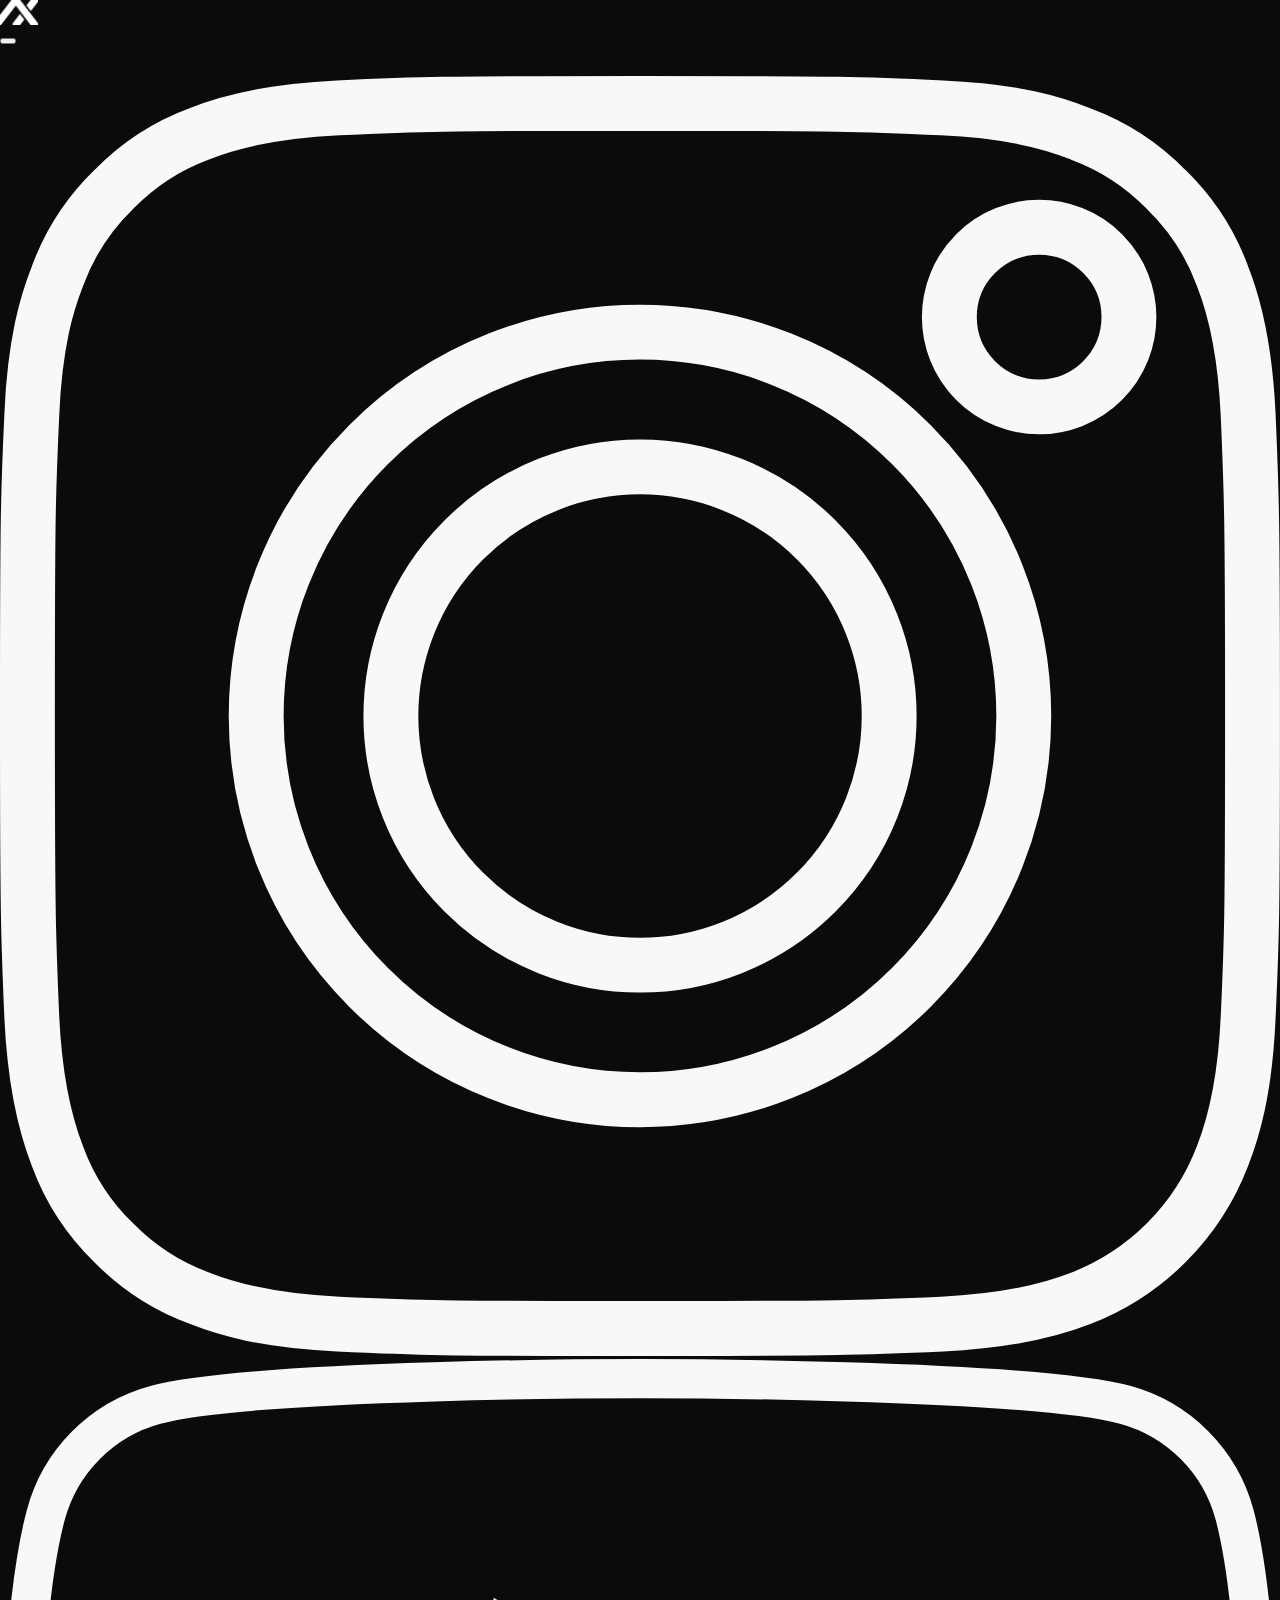
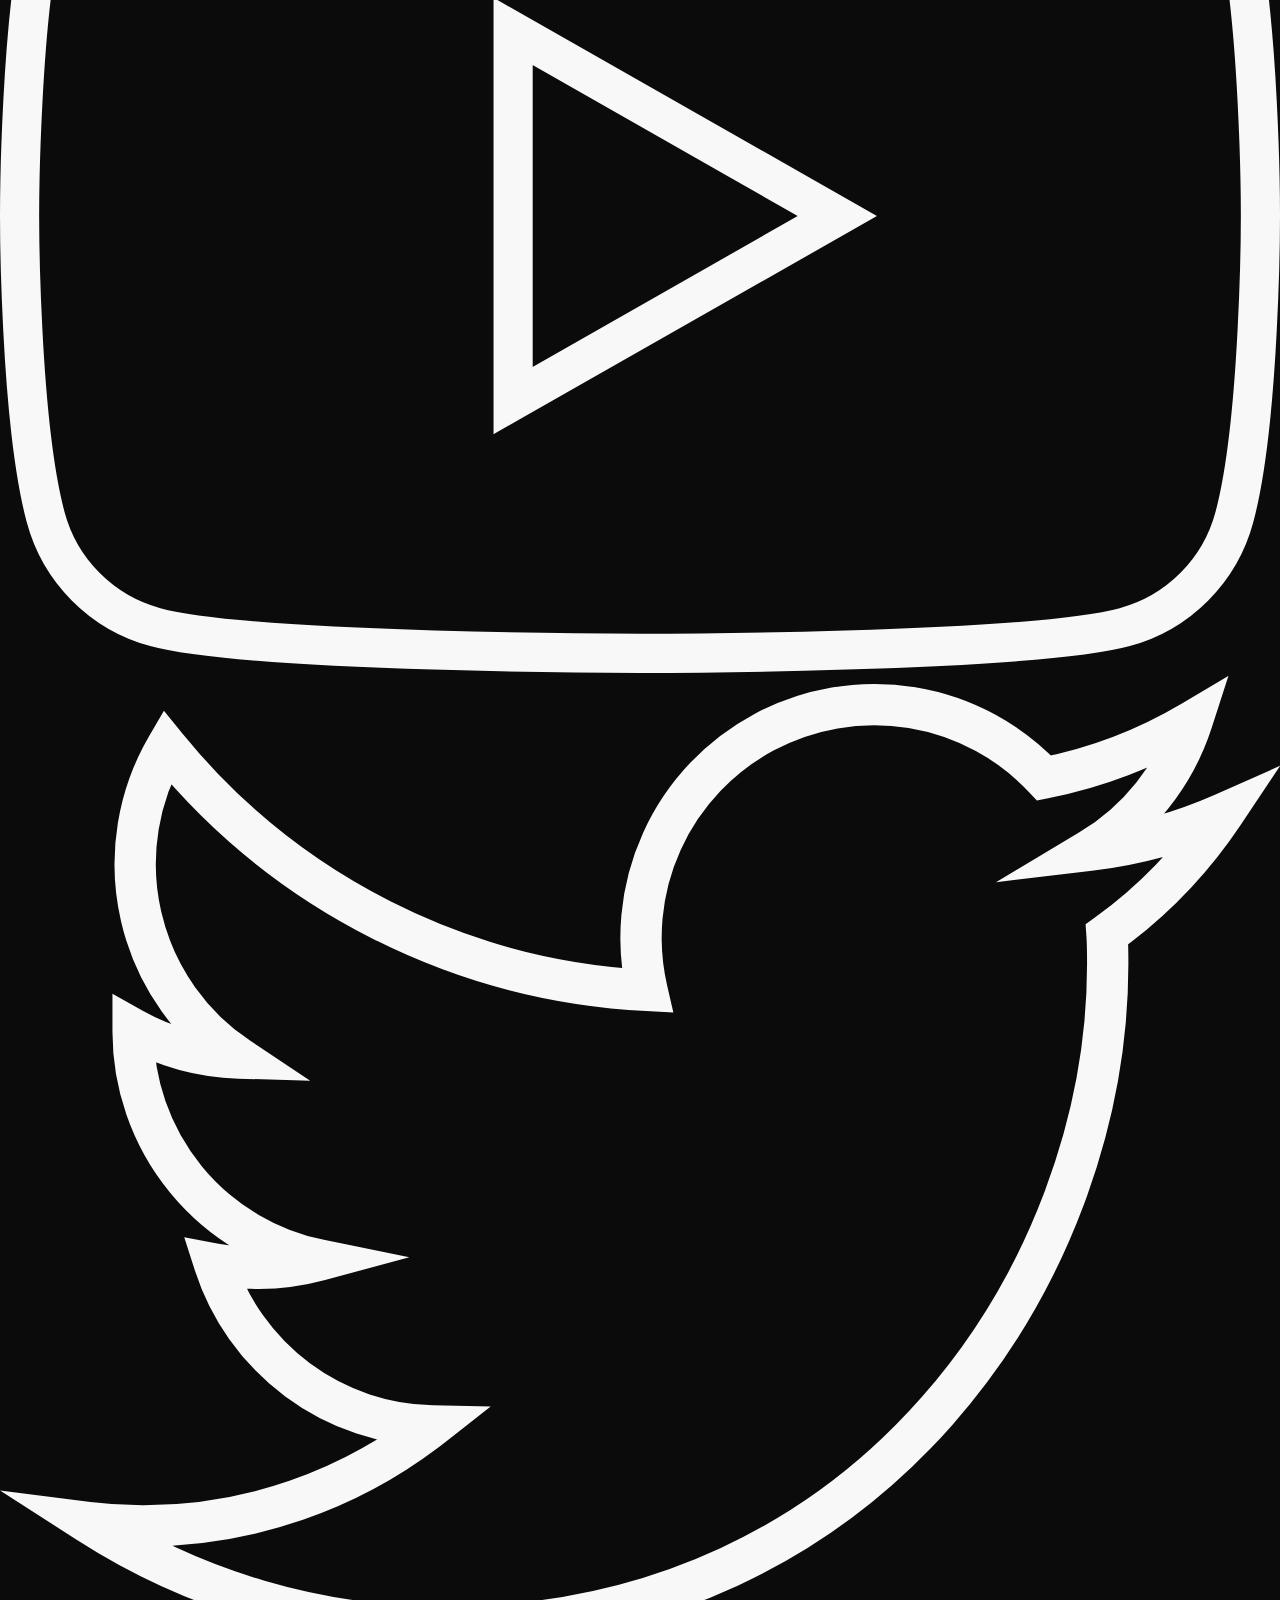
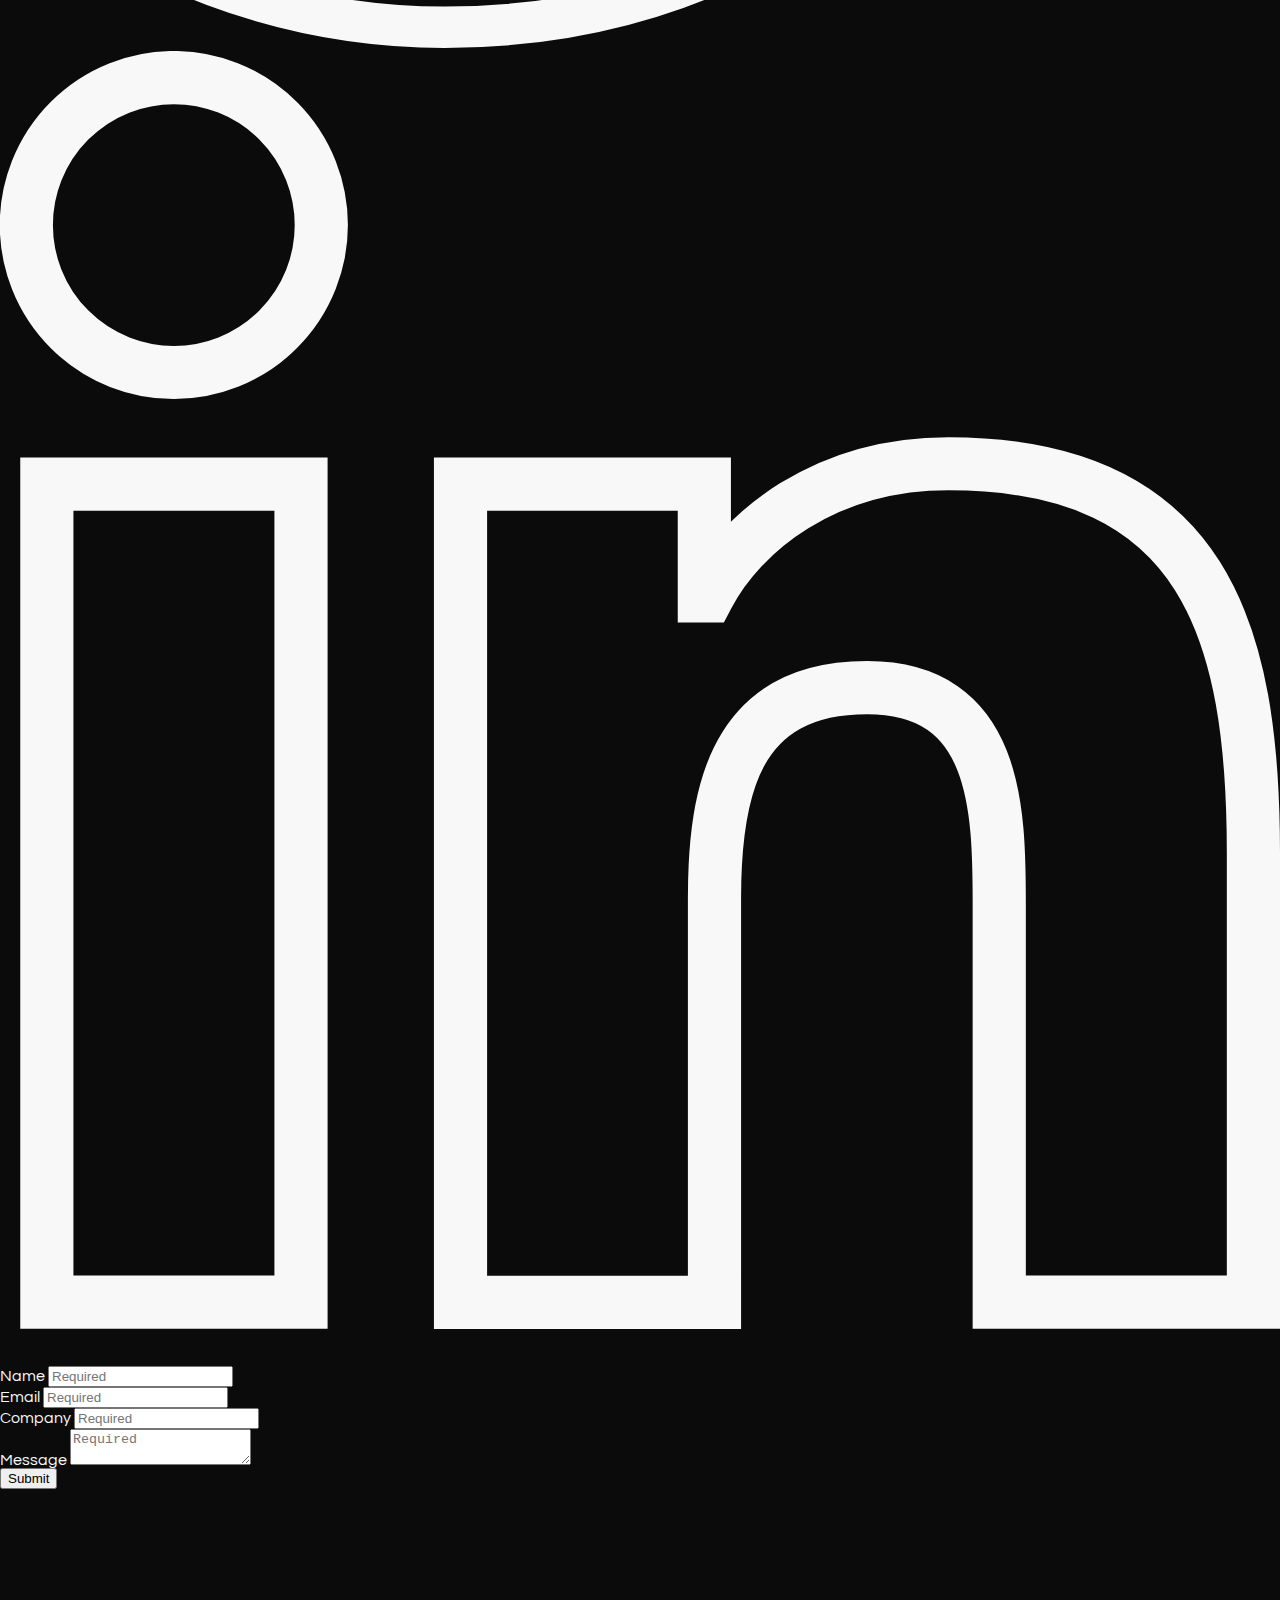
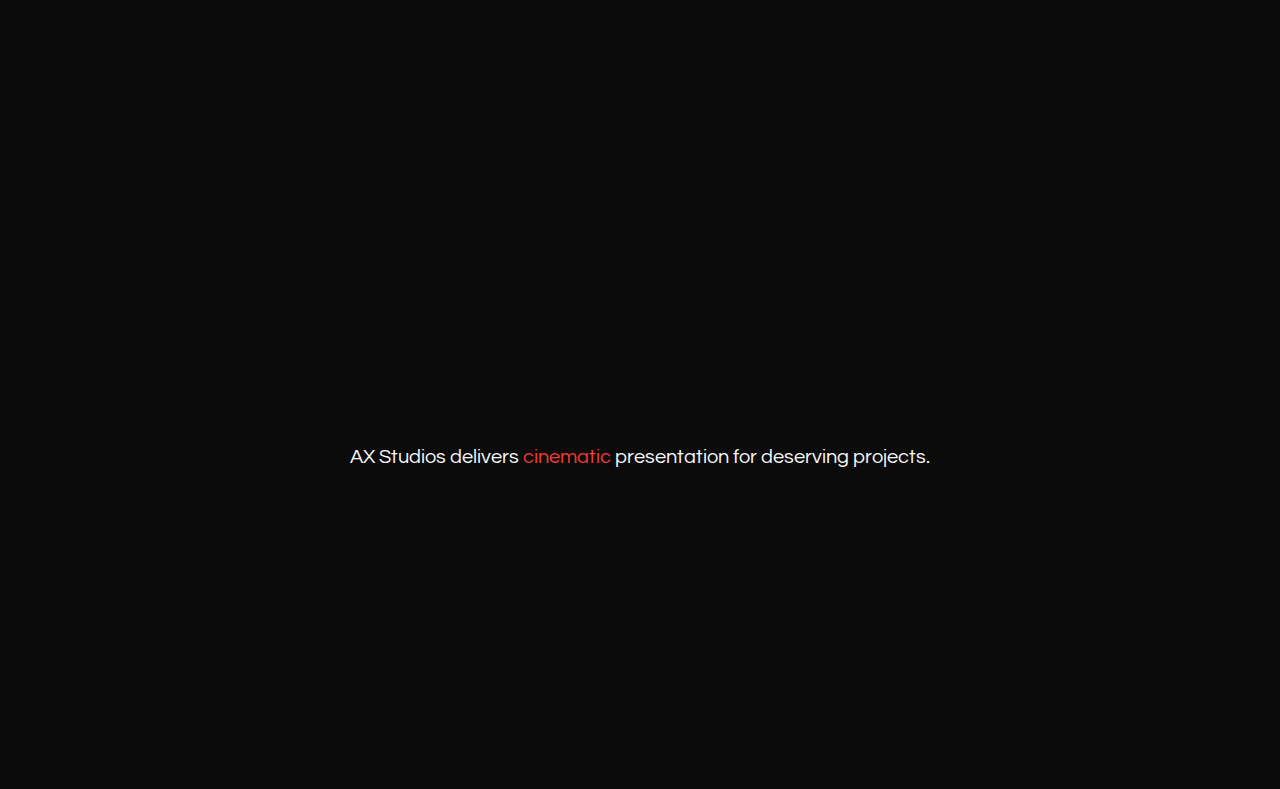
==== AX_Studios/index.html @ 4e6abfd7 "Linkedin Link" ====
<!DOCTYPE html>
<html>
	<head>
		<title>AX - AdditiveX</title>
		<link rel="shortcut icon" href="../Images/favicon.ico" type="image/x-icon"/>
		<meta name="viewport" content="width=device-width, initial-scale=1">
		<link rel="stylesheet" type="text/css" href="../css/Studios style.css">
		<link rel="stylesheet" type="text/css" href="../css/main.css">
		<link rel="stylesheet" type="text/css" href="../css/scale.css">
		<link rel="stylesheet" type="text/css" href="../css/animations.css">
  		<script src="//code.jquery.com/jquery-3.2.1.js"></script>
		<script type="text/javascript">
			location.hash = '#groundzero'
		</script>
	</head>
	<body>
		<div class="mobile">
			<nav>
				<div class="mobile-logo"><a href="../"><img height="25px" width="auto" src="../Images/logo.png" alt="#"></a></div>
				<div class="menu-icon">
					<button class="hamburger hamburger--collapse" type="button">
						<span class="hamburger-box">
							<span class="hamburger-inner"></span>
						</span>
					</button>
				</div>
				<div class="menu">
					<ul>
						<li><div class="gravity-menu"><a href="../Gravity/">Gravity</a></div></li>
						<li><div class="projects-menu"><a href="../projects/">projects</a></div></li>
						<li><div class="Services-menu"><a href="../Services/">Services</a></div></li>
						<li><div class="education-menu"><a href="../Education/">Education</a></div></li>
						<li><div class="contact-menu"><a href="#top">Contact</a></div></li>
						<li><div class="ax-studios"><a href="#groundzero"><img height="15px" width="auto" src="../Images/AX Studios.png" alt="#"></a></div></li>
					</ul>
				</div>
			</nav>
		</div>
		<div class="desktop">
			<nav>
				<div class="menu">
					<ul>
						<li><div class="logo"><a href="../"><img height="15px" width="auto" src="../Images/logo.png" alt="#"></a></div></li>
						<li><a href="#top">Contact</a></li>
						<li><div class="ax-studios location"><a href="#groundzero"><img height="15px" width="auto" src="../Images/AX Studios.png" alt="#"></a></div></li>
					</ul>
				</div>
			</nav>
		</div>
		<div id="social" class="social">
			<div class="social-container">
				<div class="social-link">
					<a href="https://www.instagram.com/additive.x/"><img src="../Images/Insta.svg" alt="#"></a>
				</div>
				<div class="social-link">
					<a href="https://www.youtube.com/channel/UCgF3Up2t3LqWlR_e1DWONrA?view_as=subscriber&fbclid=IwAR1OYBvn3-Tm0DUTa-1L0YaFqz-ThMlJlIUW2YGVnzphUGaOuWrTm1dJX2g"><img src="../Images/Youtube.svg" alt="#"></a>
				</div>
				<div class="social-link">
					<a href="https://twitter.com/additive_x"><img src="../Images/Twitter.svg" alt="#"></a>
				</div>
				<div class="social-link">
					<a href="https://www.linkedin.com/company/additiveexperimental"><img src="../Images/Linkedin.svg" alt="#"></a>
				</div>
			</div>
		</div>
		<div class="contact-form-title">
			<h1>Contact</h1>
		</div>
		<div class="contact-form-container">
			<div class="contact-form">
				<form id="ajax-contact" method="post" action="../php/mailer.php">
					<div class="field">
						<label for="name">Name</label>
						<input type="text" id="name" name="name" required placeholder="Required">
					</div>

					<div class="field">
						<label for="email">Email</label>
						<input type="email" id="email" name="email" required placeholder="Required">
					</div>

					<div class="field">
						<label for="company">Company</label>
						<input id="company" name="company" required placeholder="Required">
					</div>

					<div class="field">
						<label for="message">Message</label>
						<textarea id="message" name="message" required placeholder="Required"></textarea>
					</div>
					<div id="form-messages"></div>
					<div class="submit">
						<button class="btn-submit" type="submit" name="submit">Submit</button>
					</div>
				</form>
			</div>
		</div>
		<div class="groundzero" id="groundzero" href="#groundzero">
			<div class="inner">
				<div class="content">
					<div class="tagline-mobile">
						<p>AX Studios delivers<em>&nbsp;cinematic&nbsp;</em>presentation for deserving projects.</p>
					</div>
					<div class="mask">
						<div class="tagline">
							<h2>AX Studios delivers</h2>
							<div class="slot-txt">
								<h2>inspiring</h2>
								<h2>cinematic</h2>
								<h2>engaging</h2>
								<h2>creative</h2>
								<h2>profound</h2>
								<h2>inspiring</h2>
								<h2>cinematic</h2>
								<h2>engaging</h2>
							</div>
							<h2>presentation for deserving projects.</h2>
						</div>
					</div>
				</div>
				<div class="title">
					<h1>AX Studios is inbound.</h1>
				</div>
				<div class="sub-title">
					<h2>For now, enjoy our YouTube Channel:</h2>
				</div>
				<div class="youtube-link">
					<a href="https://www.youtube.com/channel/UCgF3Up2t3LqWlR_e1DWONrA?view_as=subscriber&fbclid=IwAR1OYBvn3-Tm0DUTa-1L0YaFqz-ThMlJlIUW2YGVnzphUGaOuWrTm1dJX2g"><img src="../Images/Youtube.svg" alt="#"></a>
				</div>	
			</div>
		</div>
		<script src="../js/main.js"></script>
		<script src="../js/app-studios.js"></script>
	</body>
</html>
---- css/Studios style.css ----
nav ul {
	transform: translateX(-55px);
}
/*Contact Form*/
.contact-form input:focus {
	color: #F43C34;
	border: none;
	border-bottom: 2px solid #F43C34;
}
.contact-form textarea:focus {
	color: #F43C34;
	border: none;
	border-bottom: 2px solid #F43C34;
}
.btn-submit:hover {
	border: solid #F43C34 2px;
	background: #F43C34;
}

/* Tagline */
.content {
	max-width: none;
	margin: 0 auto;
	text-align: center;
}
.content h2 {
	cursor: default;
	font-weight: 400;
}
.tagline-mobile {
	display: none;
}
.tagline-mobile p {
	font-size: 20px;
	font-weight: 300;
}
em {
	color: #F43C34;
	font-style: normal;
}
.tagline {
	display: inline-flex;
	z-index: 0;
}
.tagline h2 {
	font-size: 30px;
	z-index: 0;
}
.slot-txt {
	margin: 0px 15px;
	display: block;
	text-align: center;
	animation-name: slot;
	animation-duration: 15s;
	animation-iteration-count: infinite;
}
.slot-txt h2 {
	color: #F43C34;
	line-height: 1;
}
.mask {
	height: 110px;
	padding-top: 25px;
	display: block;
	align-content: center;
	-webkit-mask-image: linear-gradient(to bottom, transparent 0%, black 50%, transparent 100%);
	mask-image: linear-gradient(to bottom, transparent 0%, black 50%, transparent 100%);
}

/* Landing Page */
.groundzero {
	height: 100%;
	width: 100%;
	position: relative;
	overflow: hidden;
	align-items: center;
	justify-content: center;
	margin: auto;
	display: flex;
	top: 0;
	z-index: 0;
	text-align: center;
}
.title {
	margin-top: 100px;
	opacity: 0;
	animation-name: fadein;
	animation-duration: 2s;
	animation-delay: 2s;
	animation-fill-mode: forwards;
	animation-iteration-count: 1;
}
.title h1 {
	font-size: 40px;
	font-weight: 200;
	text-transform: none;
}
.sub-title {
	margin-top: -20px;
	opacity: 0;
	animation-name: fadein;
	animation-duration: 2s;
	animation-delay: 3s;
	animation-fill-mode: forwards;
	animation-iteration-count: 1;
}
.sub-title h2 {
	font-size: 30px;
	font-weight: 250;
}
.youtube-link {
	margin-top: 70px;
	opacity: 0;
	animation-name: fadein;
	animation-duration: 2s;
	animation-delay: 4s;
	animation-fill-mode: forwards;
	animation-iteration-count: 1;
}
.youtube-link img {
	height: 50px;
	width: auto;
	opacity: 0.6;
}
.youtube-link img:hover {
	opacity: 1;
	transition: all 0.2s;
}

/*--- Media Queries --*/
@media screen and (max-width: 1400px) {
	nav ul {
		transform: translateX(0px);
	}
}
@media screen and (max-width: 1850px) {
	.tagline-mobile {
		display: inline-flex;
	}
	.tagline {
		display: none;
	}
	.mask {
		display: none;
	}
}
@media screen and (max-width: 800px) {
	h1 {
		font-size: 25px;
	}
	.youtube-link img {
		opacity: 1;
	}
	.title h1 {
		font-size: 25px;
	}
	.sub-title h2 {
		font-size: 20px;
	}
}
@media screen and (max-width: 375px) {
	h1 {
		font-size: 20px;
	}
}
@media screen and (max-width: 320px) {
	h1 {
		font-size: 18px;
	}
	.descriptive-txt {
		width: 80%;
		margin-left: 10%;
	}
}
---- css/main.css ----
/* Fonts */
@import url('https://fonts.googleapis.com/css?family=Questrial');

/* Reset Style */
html, body {
	margin: 0;
	padding: 0;
	height: 100%;
	width: 100%;
}
body {
	background: #0B0B0B;
	font-family: 'Questrial', sans-serif;
	color: #F8F8F8;
}
h1 {
	text-align: center;
	text-transform: uppercase;
	font-size: 0.9rem;
	font-weight: 100;
	letter-spacing: 0.1rem;
	opacity: 0;
	animation-name: fadein;
	animation-duration: 2s;
	animation-delay: 4s;
	animation-fill-mode: forwards;
	animation-iteration-count: 1;
}
h2 {
	text-align: center;
	text-transform: uppercase;
	font-size: 2.5rem;
	font-weight: 100;
	letter-spacing: 0.1rem;
	margin-top: 0.2rem;
	opacity: 0;
	animation-name: fadein;
	animation-duration: 2s;
	animation-delay: 5.5s;
	animation-fill-mode: forwards;
	animation-iteration-count: 1;
}
hr {
	width: 500px;
	max-width: 70%;
	height: 1px;
	margin-left: auto;
	margin-right: auto;
	background-color: rgba(248,248,248,0.25);
	border: 0 none;
	padding: 0;
}
.groundzero {
	height: 100%;
	width: 100%;
	overflow: hidden;
	display: flex;
	justify-content: flex-end;
	flex-direction: column;
	vertical-align: bottom;
}
.rocketperson {
	height: auto;
	width: auto;
	max-width: 60%;
	margin: auto;
	transform: translateY(320px);
	animation-name: rise;
	animation-duration: 120s;
	animation-delay: 0.5s;
	animation-fill-mode: forwards;
	animation-iteration-count: 1;
}
.groundpeople {
	height: auto;
	width: auto;
	max-width: 60%;
	margin: auto;
	transform: translateY(10px);
}
.img {
	height: auto;
	width: auto;
	display: flex;
	justify-content: flex-end;
	flex-direction: column;
	vertical-align: bottom;
	opacity: 0;
	animation-name: fadein;
	animation-duration: 2s;
	animation-delay: 0.5s;
	animation-fill-mode: forwards;
	animation-iteration-count: 1;
}
.txt {
	height: auto;
	width: 100%;
	text-align: center;
	margin: 0, auto;
	background: #0B0B0B;
	padding-bottom: 100px;
	z-index: 10;
	justify-content: flex-end;
	flex-direction: column;
	vertical-align: bottom;
	margin-top: -8px;
}
@keyframes fadein {
	0% {
		opacity: 0;
	}
	100% {
		opacity: 1;
	}
}
@-webkit-keyframes fadein {
	0% {
		opacity: 0;
	}
	100% {
		opacity: 1;
	}
}
@keyframes rise {
	0% {
		transform: translateY(318px);
	}
	100% {
		transform: translateY(-2000px);
	}
}
@-webkit-keyframes rise {
	0% {
		transform: translateY(320px);
	}
	100% {
		transform: translateY(-2000px);
	}
}
@media screen and (max-width: 375px) {
	h1 {
		font-size: 6vw;
	}
	h2 {
		font-size: 12vw;
	}
}
---- css/scale.css ----
/*--- Media Queries --*/
@media screen and (min-width: 2000px) {
	body {
		background-image: none;
	}
}
@media screen and (max-width: 1920px) {
	.thisway-container {
		bottom: 10px;
	}
}
@media (-webkit-device-pixel-ratio: 1.25) {
	
	.img-grid {
		width: 50%;
		height: 50vw;
		margin-left: 26%;
	}
}
@media screen and (max-width: 1850px) {
	.contact-form-container {
		width: 60%;
		left: 20%;
	}
	
}
@media screen and (max-width: 1600px) {
	.img-grid {
		width: 80%;
		height: 80vw;
		margin-left: 10%;
	}
}
@media screen and (max-width: 1400px) {
	.desktop {
		display: none;
	}
	.mobile {
		display: inline-flex;
		flex-direction: column;
	}
	nav ul {
		max-height: 0px;
		background: rgba(11,11,11,0.8);
		opacity: 0;
		transition: 0.5s;
	}
	nav {
		width: 100%;
	}
	nav ul {
		float: right;
		width: 100%;
	}
	nav ul li {
		box-sizing: border-box;
		width: 100%;
		padding: 24px 0;
		text-align: center;	
	}
	nav ul li a {
		color: #F8F8F8;
	}
	.menu-icon {
		display: block;
	}
	
	.mobile-logo {
		display: block;
	}
	.logo {
		display: none;
		height: 0;
		margin: 0;
		padding: 0;
	}
	.ax-studios {
		padding-left: 0;
		opacity: 1;
	}
	.descriptive-txt {
		width: 60%;
		margin-left: 20%;
	}
}
@media screen and (max-width: 1000px) {
	.contact-form-container {
		width: 60%;
		left: 20%;
	}
	.carousel-item img {
		object-fit:cover;
  		height: 300px !important;
	}
	.carousel-caption {
		position: relative;
		left: 5%;
		width: 90%;
		padding-bottom: 15px;
		color: #fff;
		text-align: center;
	}
	.carousel-control-prev-icon {
		margin-bottom: 100px;
	}
	.carousel-control-next-icon {
		margin-bottom: 100px;
	}
	.carousel-caption h5 {
		margin-bottom: 0px;
		font-size: 90%;
		text-transform: uppercase;
		letter-spacing: 10px;
		margin-left: 10px;
	}
	.w-100 {
		height: 100%;
		width: auto;
	}
	.content .title h1 {
		font-size: 10vw;
	}
	.descriptive-txt {
		width: 70%;
		margin-left: 15%;
	}
}

@media screen and (max-width: 800px) {
	body {
		background-image: -webkit-linear-gradient(left, #000000 0%, #0C0C0C 50%, #000000 100%);
		background-image: -o-linear-gradient(left, #000000 0%, #0C0C0C 50%, #000000 100%);
		background-image: linear-gradient(to right, #000000 0%, #0C0C0C 50%, #000000 100%);
	}
	.btn {
		padding: 10px 40px 10px;
	}
	.social {
		margin-top: 35px;
	}
	.social-link {
		opacity: 1;
	}
	.social-link img {
		height: 25px;
	}
	.contact-form-container {
		width: 70%;
		left: 15%;
		padding-bottom: 0px;
	}
	.contact-form-title {
		margin-top: 35px;
	}
	.btn-submit {
		padding: 10px 50px 10px;
		margin-bottom: 70px;
	}
	.spacer {
		height: 5%;
	}
	.left {
		margin-top: 15%;
		width: 100%;
		height: auto;
		display: block;
		max-width: none;
	}
	.right {
		margin-top: 10%;
		width: 100%;
		height: auto;
		display: block;
		max-width: none;
	}
	.tagline-mobile h2 {
		font-size: 20px;
	}
	.thisway h2 {
		padding: 0px 20px;
	}
	h1 {
		font-size: 8vw;
	}
	.descriptive-txt {
		width: 80%;
		margin-left: 10%;
	}
}
@media screen and (max-width: 375px) {
	.social-link {
		padding: 8px;
		margin-bottom: -20px;
	}
	.contact-form-title {
		margin-bottom: -20px;
	}
	.contact-form-container {
		padding-bottom: 0px;
	}
	.form-label {
		top: 15px;
	}
	.form-group {
		padding-top: 15px;
	}
	.form-group input {
		padding: 6px;
	}
	.contact-form textarea {
		padding: 6px 6px 50px;
	}
	.thisway h2 {
		font-size: 55%;
		letter-spacing: 15px;
		margin-left: 15px;
	}
}
@media screen and (max-width: 320px) {
	.social-link {
		padding: 6px;
	}
}
---- css/animations.css ----
/*--- Animations ---*/
@-webkit-keyframes scroll {
	0% {opacity: 0;
	transform: translate3d(0, 10px, 0)
	}
	50% {opacity: 1;}
	100% {opacity: 0;
	transform: translate3d(0, -5px, 0)}
}
@keyframes scroll{
	0% {opacity: 0;
	transform: translate3d(0, 10px, 0)
	}
	50% {opacity: 1;}
	100% {opacity: 0;
	transform: translate3d(0, -5px, 0)}
}
/*Gravity Logo Animation*/
/*@-webkit-keyframes base {
	0% { 
		opacity: 0;
	}
	50% {
		opacity: 1;
		transform: translate3d(-50%, -50%, 0)
	}
	100% {
		opacity: 0;
		transform: translate3d(-50%, 0, 0)
	}
}
@-webkit-keyframes a {
	0% {
		opacity: 0;
		transform: translate3d(-50%, -50%, 0)
	}
	50% {
		opacity: 1;
	}
	100% {
		opacity: 1;
	}
}*/
@-webkit-keyframes logo {
	0% { 
		opacity: 0;		
	}
	50% {
		opacity: 0;
		transform: translate3d(-50%, -100%, 0)
	}
	100% {
		opacity: 1;
		transform: translate3d(-50%, -50%, 0)
	}
}
@keyframes logo {
	0% { 
		opacity: 0;		
	}
	50% {
		opacity: 0;
		transform: translate3d(-50%, -100%, 0)
	}
	100% {
		opacity: 1;
		transform: translate3d(-50%, -50%, 0)
	}
}
/*Tagline Animation*/
@-webkit-keyframes slot {
	0% {
	transform: translateY(-110px)
	}
	10% {
	transform: translateY(-110px)
	}
	20% {
	transform: translateY(-164px)
	}
	30% {
	transform: translateY(-164px)
	}
	40% {
	transform: translateY(-218px)
	}
	50% {
	transform: translateY(-218px)
	}
	60% {
	transform: translateY(-272px)
	}
	70% {
	transform: translateY(-272px)
	}
	80% {
	transform: translateY(-327px)
	}
	80.01% {
	transform: translateY(-54.05px)
	}
	90% {
	transform: translateY(-54.05px)
	}
	100% {
	transform: translateY(-110px)
	}
}
@keyframes slot {
	0% {
	transform: translateY(-110px)
	}
	10% {
	transform: translateY(-110px)
	}
	20% {
	transform: translateY(-164px)
	}
	30% {
	transform: translateY(-164px)
	}
	40% {
	transform: translateY(-218px)
	}
	50% {
	transform: translateY(-218px)
	}
	60% {
	transform: translateY(-272px)
	}
	70% {
	transform: translateY(-272px)
	}
	80% {
	transform: translateY(-327px)
	}
	80.01% {
	transform: translateY(-54.05px)
	}
	90% {
	transform: translateY(-54.05px)
	}
	100% {
	transform: translateY(-110px)
	}
}
/*Fade In*/
@-webkit-keyframes fadein {
	0% {
		opacity: 0;
	}
	100% {
		opacity: 1;
	}
}
@keyframes fadein {
	0% {
		opacity: 0;
	}
	100% {
		opacity: 1;
	}
}
/*--- Transitions ---*/
.fadein1 {
	opacity: 1;
	transition: opacity 1s;
}
.fadein2 {
	opacity: 1;
	transition: opacity 2s;
}
.expand {
	opacity: 1;
	transition: 1.5s;
	transform: translateY(15px);
}
.smooth {
	scroll-behavior: smooth;
}
.showing {
	max-height: 100%;
	opacity: 1;
	transition: 0.5s;
}
.fullscreen {
	width: 100%;
	height: 100%;
	padding: 0;
}
.fullscreen:hover {
	width: 100%;
	height: 100%;
	padding: 0;
}
.hide {
	height: 0;
	width: 0;
	opacity: 0;
}
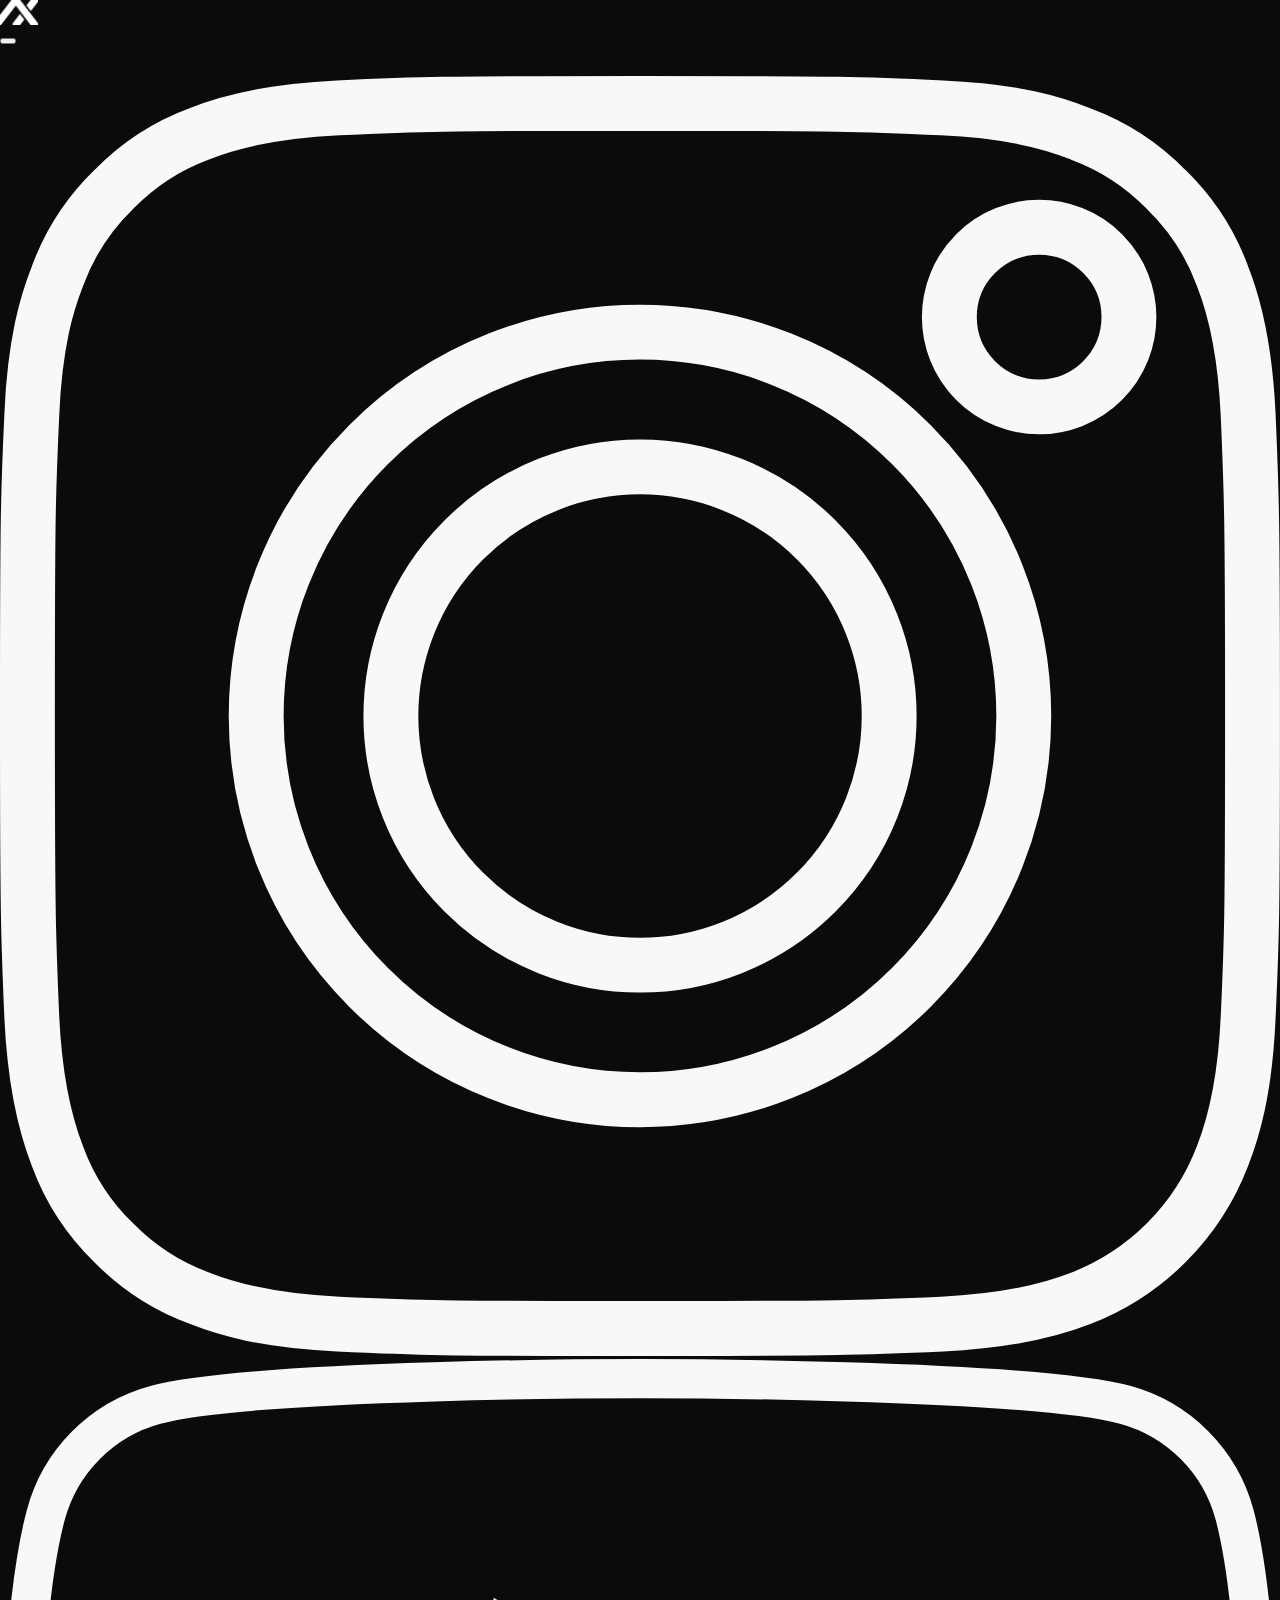
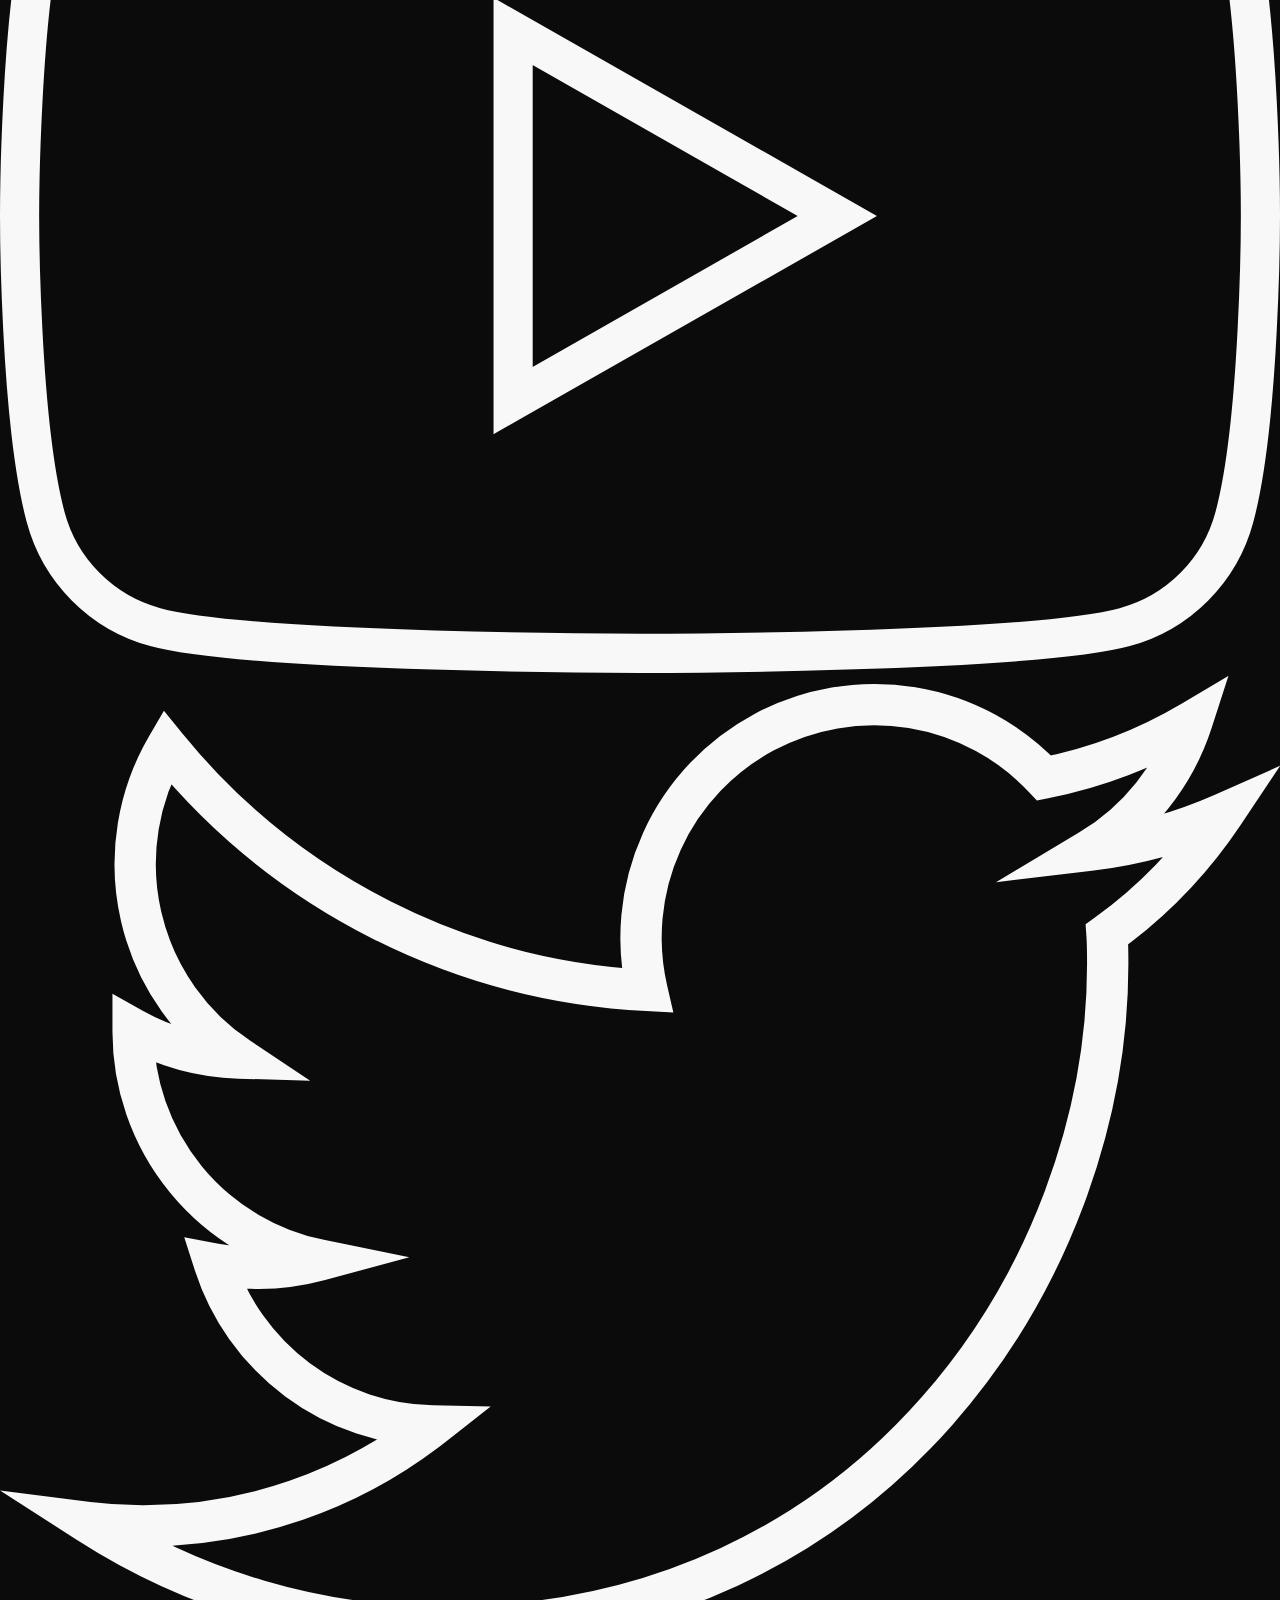
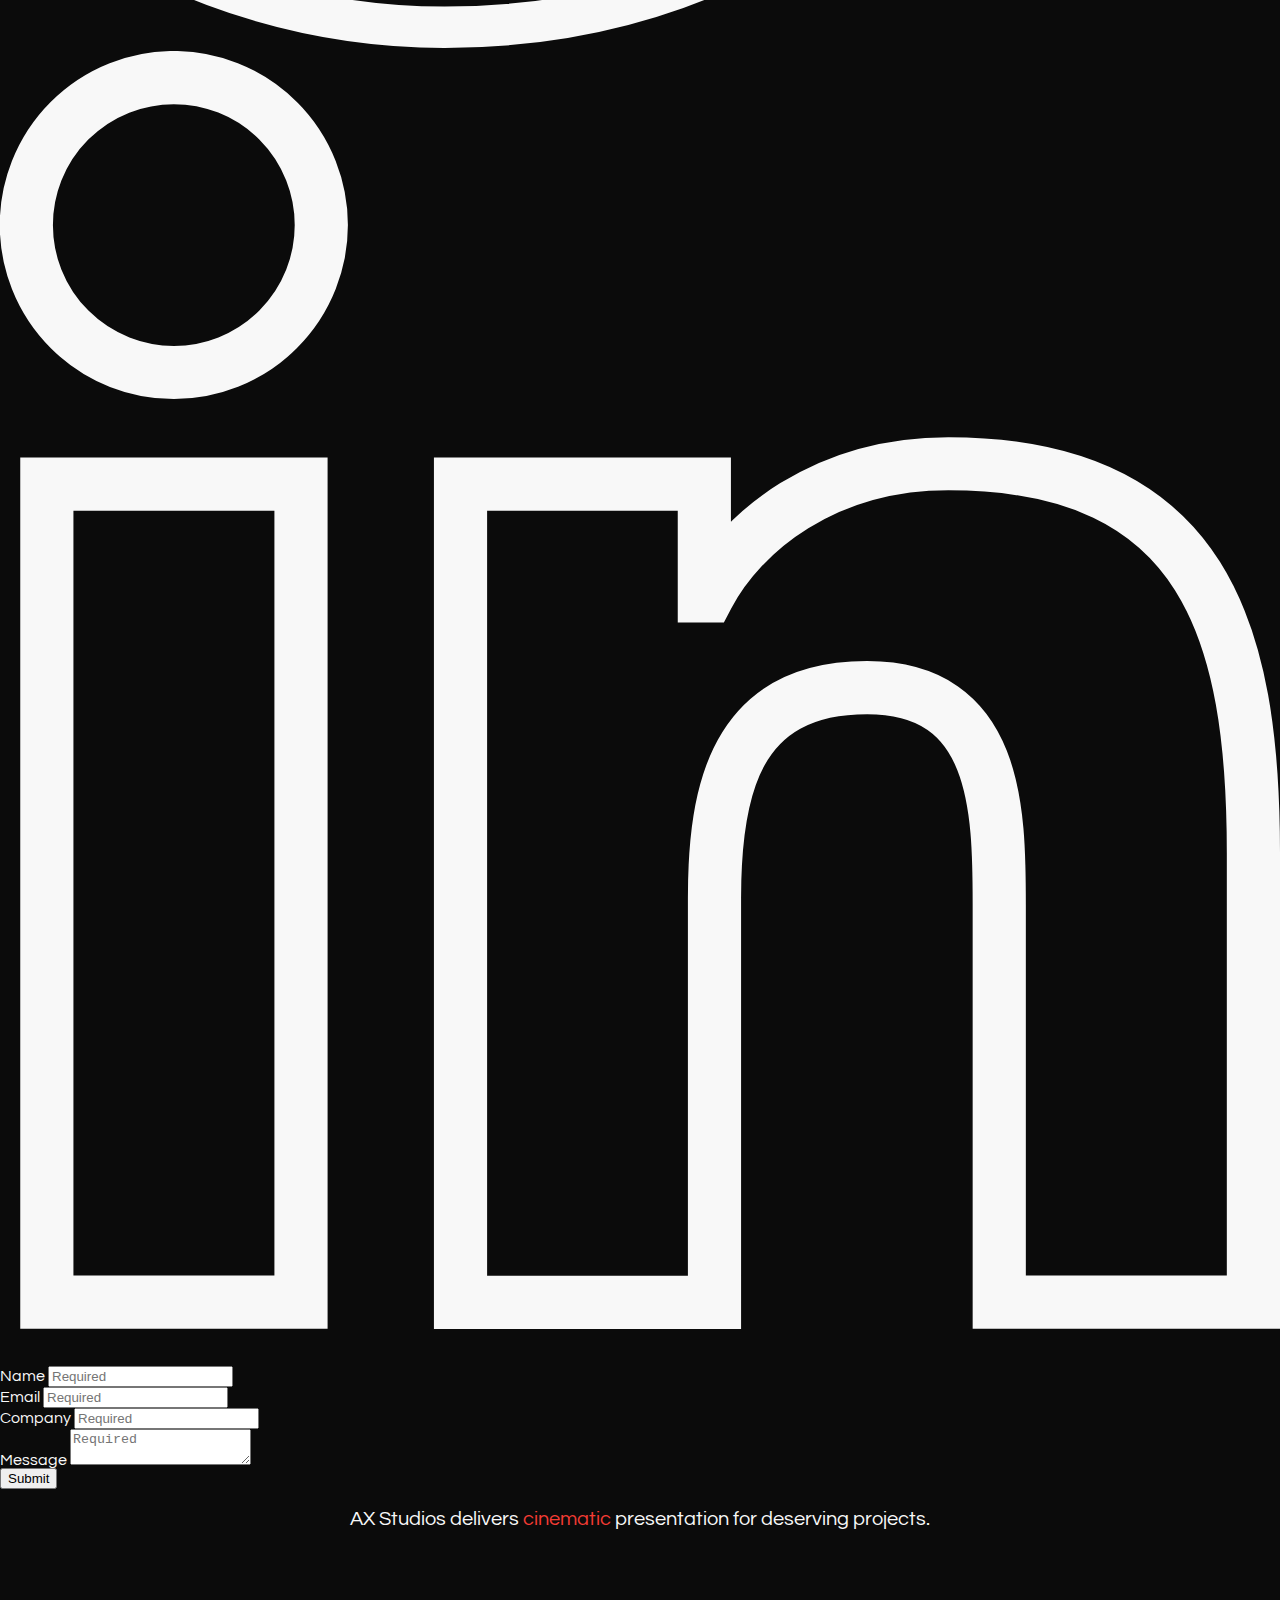
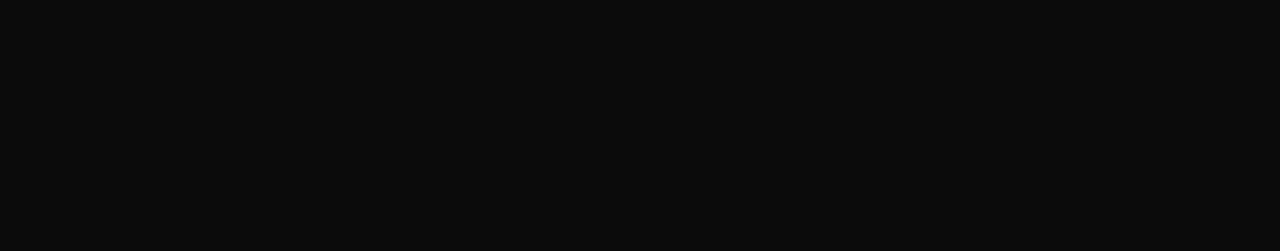
==== commit 81bcd13b: "home" ====
--- a/AX_Studios/index.html
+++ b/AX_Studios/index.html
@@ -10,7 +10,7 @@
 		<link rel="stylesheet" type="text/css" href="../css/animations.css">
   		<script src="//code.jquery.com/jquery-3.2.1.js"></script>
 		<script type="text/javascript">
-			location.hash = '#groundzero'
+			location.hash = '#home'
 		</script>
 	</head>
 	<body>
@@ -31,7 +31,7 @@
 						<li><div class="Services-menu"><a href="../Services/">Services</a></div></li>
 						<li><div class="education-menu"><a href="../Education/">Education</a></div></li>
 						<li><div class="contact-menu"><a href="#top">Contact</a></div></li>
-						<li><div class="ax-studios"><a href="#groundzero"><img height="15px" width="auto" src="../Images/AX Studios.png" alt="#"></a></div></li>
+						<li><div class="ax-studios"><a href="#home"><img height="15px" width="auto" src="../Images/AX Studios.png" alt="#"></a></div></li>
 					</ul>
 				</div>
 			</nav>
@@ -42,7 +42,7 @@
 					<ul>
 						<li><div class="logo"><a href="../"><img height="15px" width="auto" src="../Images/logo.png" alt="#"></a></div></li>
 						<li><a href="#top">Contact</a></li>
-						<li><div class="ax-studios location"><a href="#groundzero"><img height="15px" width="auto" src="../Images/AX Studios.png" alt="#"></a></div></li>
+						<li><div class="ax-studios location"><a href="#home"><img height="15px" width="auto" src="../Images/AX Studios.png" alt="#"></a></div></li>
 					</ul>
 				</div>
 			</nav>
@@ -95,7 +95,7 @@
 				</form>
 			</div>
 		</div>
-		<div class="groundzero" id="groundzero" href="#groundzero">
+		<div class="home" id="home" href="#home">
 			<div class="inner">
 				<div class="content">
 					<div class="tagline-mobile">
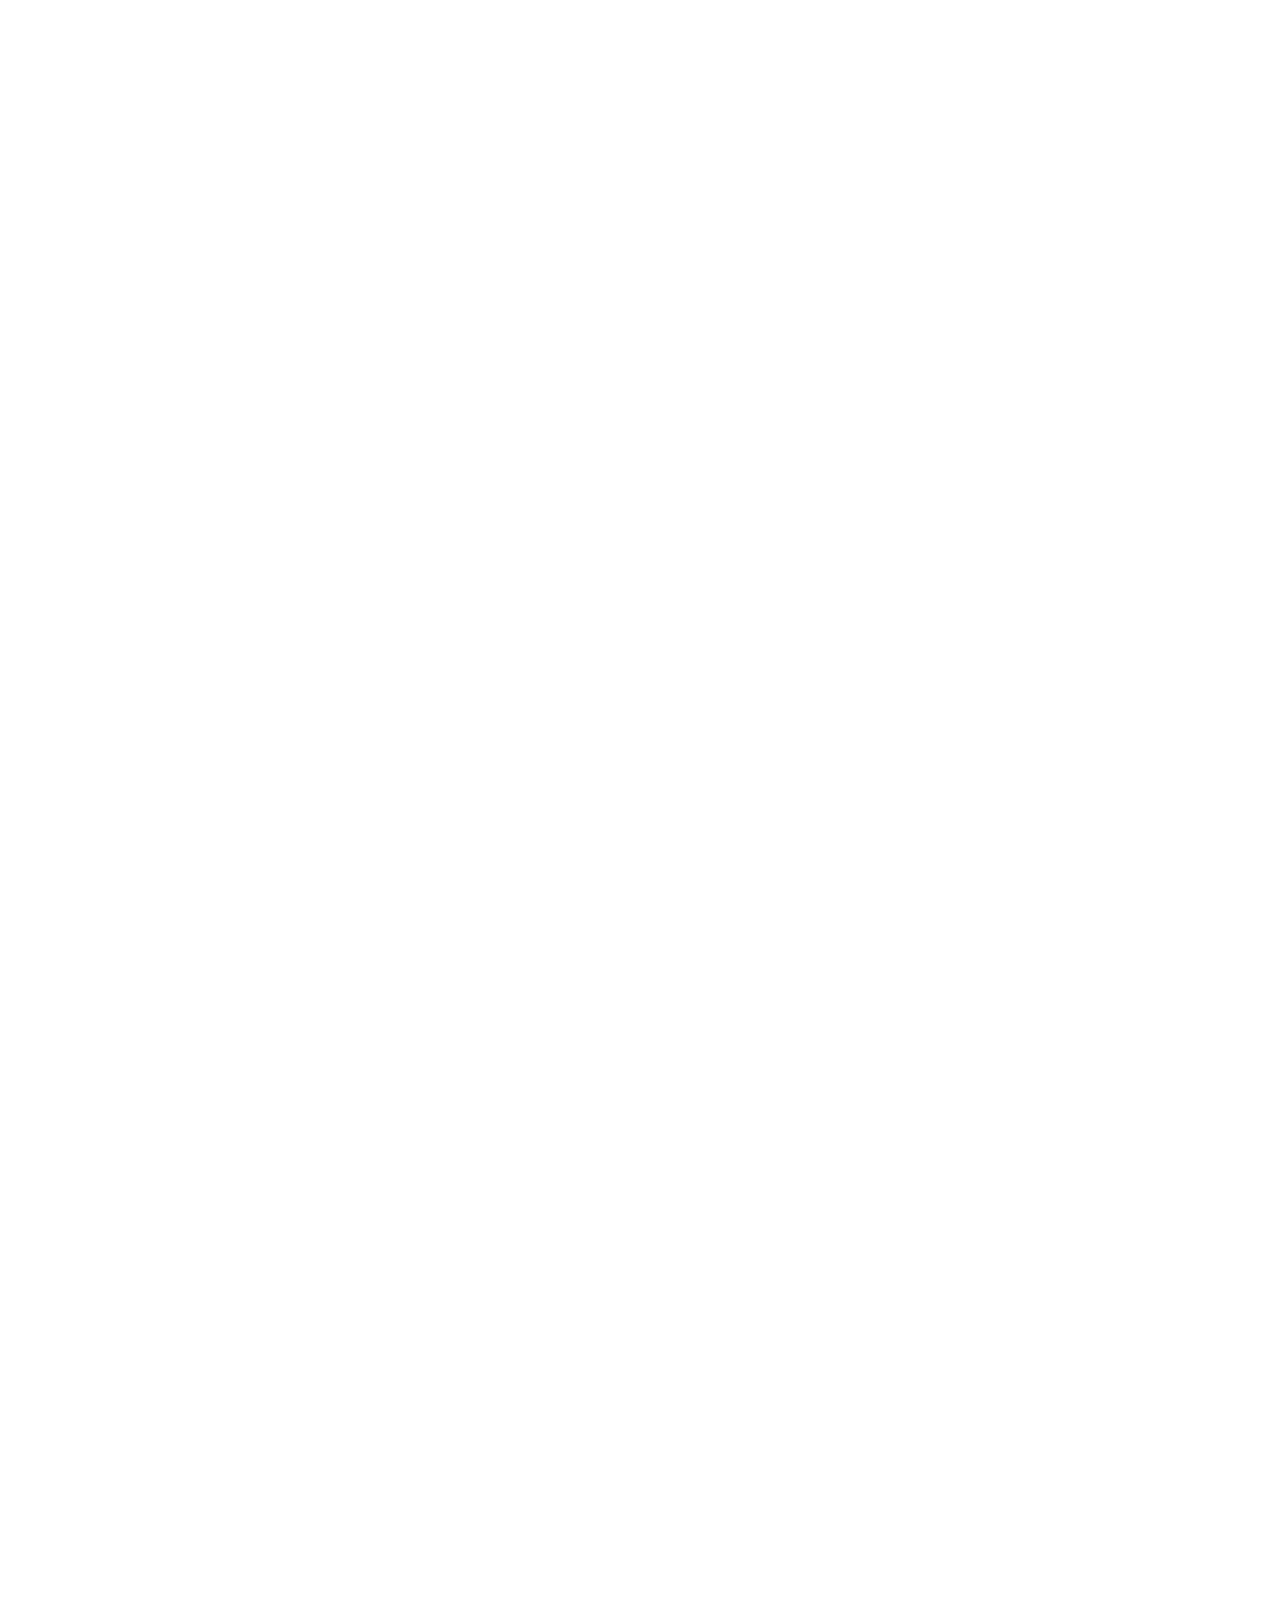
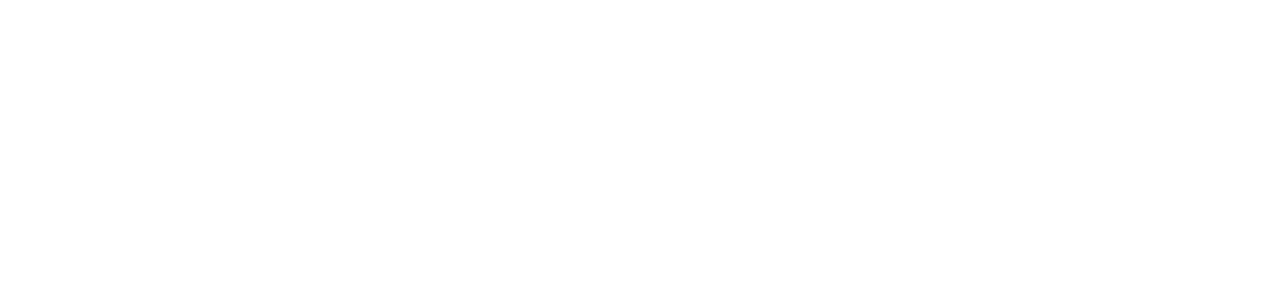
==== commit 9b5be324: "gravity nav bar removal" ====
--- a/AX_Studios/index.html
+++ b/AX_Studios/index.html
@@ -26,7 +26,6 @@
 				</div>
 				<div class="menu">
 					<ul>
-						<li><div class="gravity-menu"><a href="../Gravity/">Gravity</a></div></li>
 						<li><div class="projects-menu"><a href="../projects/">projects</a></div></li>
 						<li><div class="Services-menu"><a href="../Services/">Services</a></div></li>
 						<li><div class="education-menu"><a href="../Education/">Education</a></div></li>
--- a/css/Studios style.css
+++ b/css/Studios style.css
@@ -68,7 +68,7 @@
 }
 
 /* Landing Page */
-.groundzero {
+.home {
 	height: 100%;
 	width: 100%;
 	position: relative;
@@ -171,4 +171,4 @@
 		width: 80%;
 		margin-left: 10%;
 	}
-}+}
--- a/css/main.css
+++ b/css/main.css
@@ -1,5 +1,6 @@
 /* Fonts */
 @import url('https://fonts.googleapis.com/css?family=Questrial');
+@import url('https://fonts.googleapis.com/css?family=Quicksand');
 
 /* Reset Style */
 html, body {
@@ -7,141 +8,786 @@
 	padding: 0;
 	height: 100%;
 	width: 100%;
-}
-body {
-	background: #0B0B0B;
-	font-family: 'Questrial', sans-serif;
-	color: #F8F8F8;
-}
-h1 {
-	text-align: center;
-	text-transform: uppercase;
-	font-size: 0.9rem;
-	font-weight: 100;
-	letter-spacing: 0.1rem;
 	opacity: 0;
 	animation-name: fadein;
-	animation-duration: 2s;
-	animation-delay: 4s;
+	animation-duration: 0.2s;
+	animation-delay: 0.1s;
 	animation-fill-mode: forwards;
 	animation-iteration-count: 1;
 }
-h2 {
-	text-align: center;
+body {
+	background-image: -webkit-linear-gradient(left, #000000 0%, #151515 50%, #000000 100%);
+	background-image: -o-linear-gradient(left, #000000 0%, #151515 50%, #000000 100%);
+	background-image: linear-gradient(to right, #000000 0%, #151515 50%, #000000 100%);
+	background-color: #101010;
+	font-family: 'Questrial', sans-serif;
+	color: #F8F8F8;
+}
+p {
+	font-family: 'Quicksand', sans-serif;
+	font-size: 15px;
+	font-weight: 100;
+}
+h1 {
+	font-size: 45px;
+	font-weight: 400;
 	text-transform: uppercase;
-	font-size: 2.5rem;
-	font-weight: 100;
-	letter-spacing: 0.1rem;
-	margin-top: 0.2rem;
-	opacity: 0;
-	animation-name: fadein;
-	animation-duration: 2s;
-	animation-delay: 5.5s;
-	animation-fill-mode: forwards;
-	animation-iteration-count: 1;
+	margin-bottom: 35px;
+	letter-spacing: 5px;
+	margin-left: 5px;
 }
 hr {
-	width: 500px;
-	max-width: 70%;
+	width: 90%;
 	height: 1px;
 	margin-left: auto;
 	margin-right: auto;
-	background-color: rgba(248,248,248,0.25);
+	background-color: rgba(248,248,248,0.05);
 	border: 0 none;
-	padding: 0;
-}
-.groundzero {
-	height: 100%;
-	width: 100%;
-	overflow: hidden;
-	display: flex;
-	justify-content: flex-end;
-	flex-direction: column;
-	vertical-align: bottom;
-}
-.rocketperson {
-	height: auto;
-	width: auto;
-	max-width: 60%;
-	margin: auto;
-	transform: translateY(320px);
-	animation-name: rise;
-	animation-duration: 120s;
-	animation-delay: 0.5s;
+	margin-top: 80px;
+	margin-bottom: 80px;
+}
+/*Spacers*/
+.spacer {
+	width: 100%;
+	height: 20%;
+	background-color: transparent;
+}
+/*Buttons*/
+.btn {
+	position: relative;
+	text-align: center;
+	border: solid #F8F8F8 2px;
+	border-radius: 30px;
+	color: #F8F8F8;
+	font-size: 15px;
+	padding: 7px 30px 7px;
+	text-transform: uppercase;
+	text-decoration: none;
+	letter-spacing: 1px;
+	margin-right: 1px;
+	transition: all 0.2s;
+	background-color: rgba(0,0,0,0.00);
+	margin-top: 35px;
+	margin-bottom: 35px;
+}
+.btn:hover {
+	color: #000000;
+	border: solid #16A7F6 2px;
+	background: #16A7F6;
+	cursor: pointer;
+}
+
+/* Navigation Bar */
+.mobile {
+	display: none;
+}
+.mobile-logo {
+	display: none;
+	position: fixed;
+	float: left;
+	margin: 15px 15px;
+	-webkit-user-select: none;
+	-khtml-user-select: none;
+	-moz-user-select: none;
+	-o-user-select: none;
+	user-select: none;
+}
+.logo {
+	padding-right: 40px;
+	opacity: 0.6;
+	transition: .3s;
+}
+.logo:hover {
+	opacity: 1;
+}
+.ax-studios {
+	padding-left: 40px;
+	opacity: 0.3;
+	transition: .3s;
+}
+.ax-studios:hover {
+	opacity: 1;
+}
+nav {
+	position: fixed;
+	width: 100%;
+	z-index: 100;
+	opacity: 0;
+	top: 0;
+	background: rgba(11,11,11,0.8);
+	background-size: cover;
+	animation-name: fadein;
+	animation-duration: 4s;
 	animation-fill-mode: forwards;
 	animation-iteration-count: 1;
 }
-.groundpeople {
+nav ul {
+	list-style: none;
+	overflow: hidden;
+	color: #F8F8F8;
+	padding-left: 20px;
+	text-align: center;
+	margin: 0px;
+	margin-left: 90px;
+	transition: .3s;
+}
+
+nav ul li {
+	display: inline-block;
+	padding: 20px;
+}
+nav ul li a {
+	text-decoration: none;
+	color: rgba(160,160,160,0.8);
+	font-size: 20px;
+	text-transform: uppercase;
+}
+nav ul li a:hover {
+	color: #F8F8F8;
+	transition: .3s;
+}
+.menu-icon {
+	width: 100%;
+	background: rgba(11,11,11, 0.8);
+	text-align: right;
+	box-sizing: border-box;
+	padding: 12px 20px;
+	cursor:pointer;
+	color: #F8F8F8;
+	display: none;
+	-webkit-user-select: none;
+	-khtml-user-select: none;
+	-moz-user-select: none;
+	-o-user-select: none;
+	user-select: none;
+}
+.hamburger {
+  display: inline-block;
+  cursor: pointer;
+  transition-property: opacity, filter;
+  transition-duration: 0.15s;
+  transition-timing-function: linear;
+  font: inherit;
+  color: inherit;
+  text-transform: none;
+  background-color: transparent;
+  border: 0;
+  margin: 0;
+  overflow: visible;
+	z-index: 100;
+}
+.hamburger.is-active .hamburger-inner, .hamburger.is-active .hamburger-inner::before, .hamburger.is-active .hamburger-inner::after {
+    background-color: #F8F8F8;
+}
+.hamburger-box {
+  width: 20px;
+  height: 24px;
+  display: inline-block;
+  position: relative;
+}
+.hamburger-inner {
+  display: block;
+  top: 50%;
+  margin-top: -2px;
+}
+.hamburger-inner, .hamburger-inner::before, .hamburger-inner::after {
+    width: 30px;
+    height: 2px;
+    background-color: #F8F8F8;
+    border-radius: 4px;
+    position: absolute;
+    transition-property: transform;
+    transition-duration: 0.15s;
+    transition-timing-function: ease;
+}
+.hamburger-inner::before, .hamburger-inner::after {
+    content: "";
+    display: block;
+}
+.hamburger-inner::before {
+    top: -10px;
+}
+.hamburger-inner::after {
+    bottom: -10px;
+}
+.hamburger--collapse .hamburger-inner {
+  top: auto;
+  bottom: 0;
+  transition-duration: 0.13s;
+  transition-delay: 0.13s;
+  transition-timing-function: cubic-bezier(0.55, 0.055, 0.675, 0.19);
+}
+.hamburger--collapse .hamburger-inner::after {
+    top: -20px;
+    transition: top 0.2s 0.2s cubic-bezier(0.33333, 0.66667, 0.66667, 1), opacity 0.1s linear;
+}
+.hamburger--collapse .hamburger-inner::before {
+    transition: top 0.12s 0.2s cubic-bezier(0.33333, 0.66667, 0.66667, 1), transform 0.13s cubic-bezier(0.55, 0.055, 0.675, 0.19);
+}
+
+.hamburger--collapse.is-active .hamburger-inner {
+  transform: translate3d(0, -10px, 0) rotate(-45deg);
+  transition-delay: 0.22s;
+  transition-timing-function: cubic-bezier(0.215, 0.61, 0.355, 1);
+}
+  .hamburger--collapse.is-active .hamburger-inner::after {
+    top: 0;
+    opacity: 0;
+    transition: top 0.2s cubic-bezier(0.33333, 0, 0.66667, 0.33333), opacity 0.1s 0.22s linear; }
+  .hamburger--collapse.is-active .hamburger-inner::before {
+    top: 0;
+    transform: rotate(-90deg);
+    transition: top 0.1s 0.16s cubic-bezier(0.33333, 0, 0.66667, 0.33333), transform 0.13s 0.25s cubic-bezier(0.215, 0.61, 0.355, 1); }
+.location {
+	opacity: 1;
+}
+.location a {
+	color: #F8F8F8;
+}
+
+/* Social Links */
+.social {
 	height: auto;
+	width: 100%;
+	margin-top: 120px;
+	align-content: center;
+}
+.social-container {
 	width: auto;
-	max-width: 60%;
+	height: auto;
 	margin: auto;
-	transform: translateY(10px);
-}
-.img {
+	justify-content: center;
+	text-align: center;
+	transform: translateX(-10px);
+	
+}
+.social-link {
+	opacity: 0.4;
+	display: inline-block;
+	padding: 20px;
+	margin-left: 20px;
+	transition: all 0.2s;
+}
+.social-link img {
+	height: 23px;
+	width: auto;
+	}
+.social-link:hover {
+	opacity: 1;
+}
+
+/*Contact Form*/
+
+input:focus,
+select:focus,
+textarea:focus,
+button:focus {
+    outline: none;
+}
+.contact-form-title {
+	text-align: center;
+	margin-top: 70px;
+}
+.contact-form h1 {
+	font-size: 50px;
+	font-weight: 400;
+	margin-bottom: 35px;
+	letter-spacing: 5px;
+	margin-left: 5px;
+}
+.contact-form-container {
+	position: relative;
+	width: 25%;
 	height: auto;
-	width: auto;
-	display: flex;
-	justify-content: flex-end;
-	flex-direction: column;
-	vertical-align: bottom;
+	left: 37.5%;
+	top: 0;
+	padding-bottom: 200px;
+}
+.contact-form {
+	display: block;
+	width: 100%;
+	align-content: center;
+	left: 25%;
+}
+.field {
+  padding-top: 20px;
+}
+label {
+  	top: 20px;
+	text-decoration: none;
+}
+
+input {
+  	color: #F8F8F8;
+	width: 100%;
+	left: 15%;
+	padding: 10px;
+	box-sizing: border-box;
+	background-color: rgba(0,0,0,0.00);
+	border: none;
+	border-bottom: 2px solid #F8F8F8;
+}
+textarea {
+	color: #F8F8F8;
+	font-family: 'Questrial', sans-serif;
+	font-weight: lighter;
+	letter-spacing: 1px;
+	width: 100%;
+	left: 15%;
+	padding: 10px 10px 70px;
+	box-sizing: border-box;
+	background-color: rgba(0,0,0,0.00);
+	border: none;
+	border-bottom: 2px solid #F8F8F8;
+	resize: none;
+	overflow: auto;
+}
+.scroll::-webkit-scrollbar {
+   display: none;
+ }
+.submit {
+	margin: auto;
+	text-align: center;
+}
+.btn-submit {
+	position: relative;
+	text-align: center;
+	border: solid #F8F8F8 2px;
+	border-radius: 30px;
+	color: #F8F8F8;
+	font-size: 15px;
+	padding: 7px 30px 7px;
+	text-transform: uppercase;
+	text-decoration: none;
+	letter-spacing: 1px;
+	margin-right: 1px;
+	transition: all 0.2s;
+	background-color: rgba(0,0,0,0.00);
+	margin-top: 35px;
+}
+.btn-submit:hover {
+	color: #000000;
+	cursor: pointer;
+}
+.error {
+	padding: 15px 0px 0px;
+	margin-bottom: -15px;
+	color: #F43C34;
+}
+
+/*Sections*/
+.section {
+	height: auto;
+	width: 80%;
+	position: relative;
+	margin: auto;
+	align-content: center;
+	text-align: center;
+	overflow: hidden;
+}
+.left {
+	display: table-cell;
+	vertical-align: middle;
+	width: 50%;
+	max-width: none;
+}
+.right {
+	display: table-cell;
+	vertical-align: middle;
+	width: 50%;
+	max-width: none;
+}
+.left img {
+	height: auto;
+	width: 100%;
+}
+
+/*Slider*/
+.carousel {
+  position: relative;
+}
+
+.carousel-inner {
+ 	position: relative;
+ 	width: 100%;
+ 	overflow: hidden;
+}
+.carousel-item {
+  position: relative;
+  display: none;
+  -webkit-box-align: center;
+  -ms-flex-align: center;
+  align-items: center;
+  width: 100%;
+  transition: -webkit-transform 0.6s ease;
+  transition: transform 0.6s ease;
+  transition: transform 0.6s ease, -webkit-transform 0.6s ease;
+  -webkit-backface-visibility: hidden;
+  backface-visibility: hidden;
+  -webkit-perspective: 1000px;
+  perspective: 1000px;
+}
+
+.carousel-item.active,
+.carousel-item-next,
+.carousel-item-prev {
+  display: block;
+}
+
+.carousel-item-next,
+.carousel-item-prev {
+  position: absolute;
+  top: 0;
+}
+
+.carousel-item-next.carousel-item-left,
+.carousel-item-prev.carousel-item-right {
+  -webkit-transform: translateX(0);
+  transform: translateX(0);
+}
+
+@supports ((-webkit-transform-style: preserve-3d) or (transform-style: preserve-3d)) {
+  .carousel-item-next.carousel-item-left,
+  .carousel-item-prev.carousel-item-right {
+    -webkit-transform: translate3d(0, 0, 0);
+    transform: translate3d(0, 0, 0);
+  }
+}
+
+.carousel-item-next,
+.active.carousel-item-right {
+  -webkit-transform: translateX(100%);
+  transform: translateX(100%);
+}
+
+@supports ((-webkit-transform-style: preserve-3d) or (transform-style: preserve-3d)) {
+  .carousel-item-next,
+  .active.carousel-item-right {
+    -webkit-transform: translate3d(100%, 0, 0);
+    transform: translate3d(100%, 0, 0);
+  }
+}
+
+.carousel-item-prev,
+.active.carousel-item-left {
+  -webkit-transform: translateX(-100%);
+  transform: translateX(-100%);
+}
+
+@supports ((-webkit-transform-style: preserve-3d) or (transform-style: preserve-3d)) {
+  .carousel-item-prev,
+  .active.carousel-item-left {
+    -webkit-transform: translate3d(-100%, 0, 0);
+    transform: translate3d(-100%, 0, 0);
+  }
+}
+
+.carousel-control-prev,
+.carousel-control-next {
+  position: absolute;
+  top: 0;
+  bottom: 0;
+  display: -webkit-box;
+  display: -ms-flexbox;
+  display: flex;
+  -webkit-box-align: center;
+  -ms-flex-align: center;
+  align-items: center;
+  -webkit-box-pack: center;
+  -ms-flex-pack: center;
+  justify-content: center;
+  width: 15%;
+  color: #fff;
+  text-align: center;
+  opacity: 0.5;
+}
+
+.carousel-control-prev:hover, .carousel-control-prev:focus,
+.carousel-control-next:hover,
+.carousel-control-next:focus {
+  color: #fff;
+  text-decoration: none;
+  outline: 0;
+  opacity: .9;
+}
+
+.carousel-control-prev {
+  left: 0;
+}
+
+.carousel-control-next {
+  right: 0;
+}
+
+.carousel-control-prev-icon,
+.carousel-control-next-icon {
+  display: inline-block;
+  width: 20px;
+  height: 20px;
+  background: transparent no-repeat center center;
+  background-size: 100% 100%;
+}
+
+.carousel-control-prev-icon {
+  background-image: url("data:image/svg+xml;charset=utf8,%3Csvg xmlns='http://www.w3.org/2000/svg' fill='%23fff' viewBox='0 0 8 8'%3E%3Cpath d='M5.25 0l-4 4 4 4 1.5-1.5-2.5-2.5 2.5-2.5-1.5-1.5z'/%3E%3C/svg%3E");
+}
+
+.carousel-control-next-icon {
+  background-image: url("data:image/svg+xml;charset=utf8,%3Csvg xmlns='http://www.w3.org/2000/svg' fill='%23fff' viewBox='0 0 8 8'%3E%3Cpath d='M2.75 0l-1.5 1.5 2.5 2.5-2.5 2.5 1.5 1.5 4-4-4-4z'/%3E%3C/svg%3E");
+}
+
+.carousel-indicators {
+  position: absolute;
+  right: 0;
+  bottom: 10px;
+  left: 0;
+  z-index: 15;
+  display: -webkit-box;
+  display: -ms-flexbox;
+  display: flex;
+  -webkit-box-pack: center;
+  -ms-flex-pack: center;
+  justify-content: center;
+  padding-left: 0;
+  margin-right: 15%;
+  margin-left: 15%;
+  list-style: none;
+}
+
+.carousel-indicators li {
+  position: relative;
+  -webkit-box-flex: 0;
+  -ms-flex: 0 1 auto;
+  flex: 0 1 auto;
+  width: 30px;
+  height: 3px;
+  margin-right: 3px;
+  margin-left: 3px;
+  text-indent: -999px;
+  background-color: rgba(255, 255, 255, 0.5);
+}
+
+.carousel-indicators li::before {
+  position: absolute;
+  top: -10px;
+  left: 0;
+  display: inline-block;
+  width: 100%;
+  height: 10px;
+  content: "";
+}
+
+.carousel-indicators li::after {
+  position: absolute;
+  bottom: -10px;
+  left: 0;
+  display: inline-block;
+  width: 100%;
+  height: 10px;
+  content: "";
+}
+
+.carousel-indicators .active {
+  background-color: #fff;
+}
+
+.carousel-caption {
+  position: absolute;
+  right: 15%;
+  bottom: 20px;
+  left: 15%;
+  z-index: 10;
+  padding-top: 20px;
+  padding-bottom: 20px;
+  color: #fff;
+  text-align: center;
+}
+.carousel-caption h5 {
+	font-size: 120%;
+	text-transform: uppercase;
+	letter-spacing: 5px;
+	margin-left: 5px;
+}
+
+.sr-only {
+  position: absolute;
+  width: 1px;
+  height: 1px;
+  padding: 0;
+  overflow: hidden;
+  clip: rect(0, 0, 0, 0);
+  white-space: nowrap;
+  -webkit-clip-path: inset(50%);
+  clip-path: inset(50%);
+  border: 0;
+}
+.sr-only-focusable:active, .sr-only-focusable:focus {
+  position: static;
+  width: auto;
+  height: auto;
+  overflow: visible;
+  clip: auto;
+  white-space: normal;
+  -webkit-clip-path: none;
+  clip-path: none;
+}
+.d-block {
+  display: block !important;
+}
+.w-100 {
+  width: 100% !important;
+}
+.d-none {
+  display: none !important;
+}
+.d-md-block {
+    display: block !important;
+  }
+
+/* Image Grid */
+.img-grid {
+	height: 50vw;
+	width: 50%;
+	margin-left: 26%;
+	overflow: hidden;
+}
+.grid-imgs {
+	width: 100%;
+	height: 100%;
+	display: block;
+}
+.grid-imgs img {
+	object-fit: fill;
+}
+.img-1 {
+	width: 28%;
+	height: 28%;
+	padding: 2%;
+}
+.img-1 img {
+	object-fit: fill;
+}
+
+.img-2 {
+	width: 28%;
+	height: 28%;
+	padding: 2%;
+}
+.img-2 img {
+	object-fit: fill;
+}
+
+.img-3 {
+	width: 28%;
+	height: 28%;
+	padding: 2%;
+}
+.img-3 img {
+	object-fit: fill;
+}
+
+.img-4 {
+	width: 28%;
+	height: 28%;
+	padding: 2%;
+}
+.img-4 img {
+	object-fit: fill;
+}
+
+.img-5 {
+	width: 28%;
+	height: 28%;
+	padding: 2%;
+}
+.img-5 img {
+	object-fit: fill;
+}
+
+.img-6 {
+	width: 28%;
+	height: 28%;
+	padding: 2%;
+}
+.img-6 img {
+	object-fit: fill;
+}
+
+.img-7 {
+	width: 28%;
+	height: 28%;
+	padding: 2%;
+}
+.img-7 img {
+	object-fit: fill;
+}
+
+.img-8 {
+	width: 28%;
+	height: 28%;
+	padding: 2%;
+}
+.img-8 img {
+	object-fit: fill;
+}
+
+.img-9 {
+	width: 28%;
+	height: 28%;
+	padding: 2%;
+}
+.img-9 img {
+	object-fit: fill;
+}
+
+
+/*This Way*/
+.thisway-container {
+	position: absolute;
+	height: auto;
+	align-content: center;
+	text-align: center;
+	bottom: 40px;
+}
+.thisway {
+	display: inline-block;
 	opacity: 0;
+	color: #F8F8F8;
+	z-index: 500;
 	animation-name: fadein;
 	animation-duration: 2s;
-	animation-delay: 0.5s;
+	animation-delay: 2s;
 	animation-fill-mode: forwards;
-	animation-iteration-count: 1;
-}
-.txt {
-	height: auto;
-	width: 100%;
-	text-align: center;
-	margin: 0, auto;
-	background: #0B0B0B;
-	padding-bottom: 100px;
-	z-index: 10;
-	justify-content: flex-end;
-	flex-direction: column;
-	vertical-align: bottom;
-	margin-top: -8px;
-}
-@keyframes fadein {
-	0% {
-		opacity: 0;
-	}
-	100% {
-		opacity: 1;
-	}
-}
-@-webkit-keyframes fadein {
-	0% {
-		opacity: 0;
-	}
-	100% {
-		opacity: 1;
-	}
-}
-@keyframes rise {
-	0% {
-		transform: translateY(318px);
-	}
-	100% {
-		transform: translateY(-2000px);
-	}
-}
-@-webkit-keyframes rise {
-	0% {
-		transform: translateY(320px);
-	}
-	100% {
-		transform: translateY(-2000px);
-	}
-}
-@media screen and (max-width: 375px) {
-	h1 {
-		font-size: 6vw;
-	}
-	h2 {
-		font-size: 12vw;
-	}
-}+}
+.thisway h2 {
+	font-size: 80%;
+	text-transform: uppercase;
+	font-weight: lighter;
+	letter-spacing: 15px;
+	margin-left: 15px;
+	padding: 0px 40px;
+}
+.left-arrow {
+	opacity: 0;
+	display: inline-block;
+	margin-bottom: -10px;
+	z-index: 100;
+	animation-name: scroll;
+	animation-delay: 2.8s;
+	animation-duration: 3s;
+	animation-iteration-count: infinite;
+}
+.right-arrow {
+	opacity: 0;
+	display: inline-block;
+	margin-bottom: -10px;
+	z-index: 100;
+	animation-name: scroll;
+	animation-delay: 2.8s;
+	animation-duration: 3s;
+	animation-iteration-count: infinite;
+}
+footer {
+	margin: 0;
+	padding: 0;
+}
--- a/css/animations.css
+++ b/css/animations.css
@@ -7,65 +7,13 @@
 	100% {opacity: 0;
 	transform: translate3d(0, -5px, 0)}
 }
-@keyframes scroll{
+@keyframes scroll {
 	0% {opacity: 0;
 	transform: translate3d(0, 10px, 0)
 	}
 	50% {opacity: 1;}
 	100% {opacity: 0;
 	transform: translate3d(0, -5px, 0)}
-}
-/*Gravity Logo Animation*/
-/*@-webkit-keyframes base {
-	0% { 
-		opacity: 0;
-	}
-	50% {
-		opacity: 1;
-		transform: translate3d(-50%, -50%, 0)
-	}
-	100% {
-		opacity: 0;
-		transform: translate3d(-50%, 0, 0)
-	}
-}
-@-webkit-keyframes a {
-	0% {
-		opacity: 0;
-		transform: translate3d(-50%, -50%, 0)
-	}
-	50% {
-		opacity: 1;
-	}
-	100% {
-		opacity: 1;
-	}
-}*/
-@-webkit-keyframes logo {
-	0% { 
-		opacity: 0;		
-	}
-	50% {
-		opacity: 0;
-		transform: translate3d(-50%, -100%, 0)
-	}
-	100% {
-		opacity: 1;
-		transform: translate3d(-50%, -50%, 0)
-	}
-}
-@keyframes logo {
-	0% { 
-		opacity: 0;		
-	}
-	50% {
-		opacity: 0;
-		transform: translate3d(-50%, -100%, 0)
-	}
-	100% {
-		opacity: 1;
-		transform: translate3d(-50%, -50%, 0)
-	}
 }
 /*Tagline Animation*/
 @-webkit-keyframes slot {
